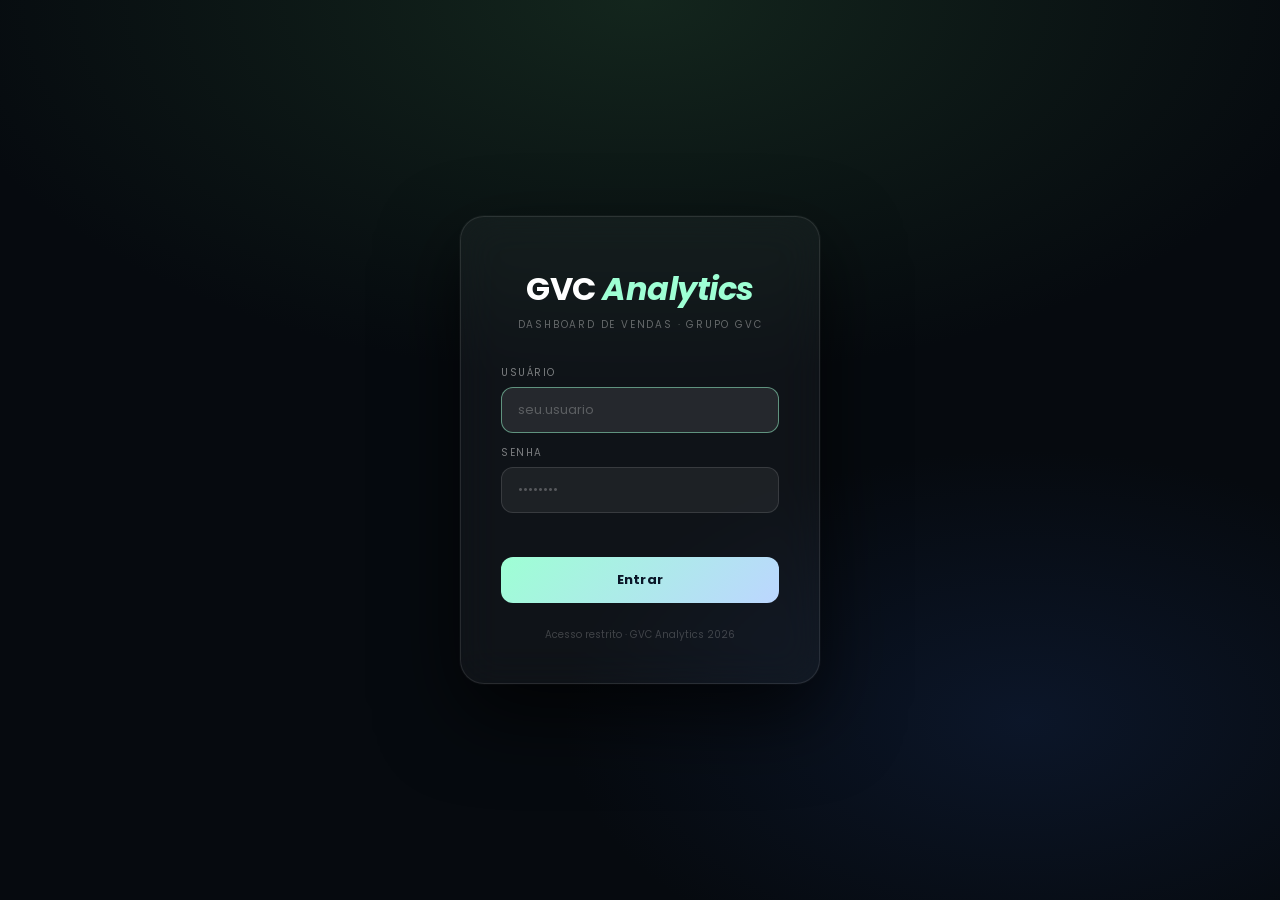
==== login.html @ 30fc8714 "correção de pastas" ====
<!doctype html>
<html lang="pt-br">
  <head>
    <meta charset="UTF-8" />
    <meta name="viewport" content="width=device-width, initial-scale=1" />
    <title>GVC Analytics — Login</title>
    <link rel="icon" type="image/png" href="/assets/logo_grupogvc.png" />
    <link
      href="https://fonts.googleapis.com/css2?family=Poppins:wght@300;400;500;600;700&display=swap"
      rel="stylesheet"
    />
    <link rel="stylesheet" href="css/login.css" />
  </head>
  <body>
    <div class="bg"></div>

    <div class="card" id="card">
      <div class="logo">
        <div class="logo-title">GVC <em>Analytics</em></div>
        <div class="logo-sub">Dashboard de Vendas · Grupo GVC</div>
      </div>

      <form id="form-login" onsubmit="return false;">
        <div class="field">
          <label for="inp-user">Usuário</label>
          <input
            id="inp-user"
            type="text"
            placeholder="seu.usuario"
            autocomplete="username"
            autofocus
          />
        </div>
        <div class="field">
          <label for="inp-pass">Senha</label>
          <input
            id="inp-pass"
            type="password"
            placeholder="••••••••"
            autocomplete="current-password"
            onkeydown="if (event.key === 'Enter') submitLogin();"
          />
        </div>

        <div class="error-msg" id="err-msg"></div>

        <button class="btn-login" id="btn-login" onclick="submitLogin()">
          Entrar
        </button>
      </form>

      <div class="footer-note">Acesso restrito · GVC Analytics 2026</div>
    </div>

    <script src="js/login.js"></script>
  </body>
</html>
---- css/login.css ----
*,
*::before,
*::after {
  box-sizing: border-box;
  margin: 0;
  padding: 0;
}

body {
  font-family: "Poppins", sans-serif;
  background: #060a0f;
  min-height: 100vh;
  display: flex;
  align-items: center;
  justify-content: center;
  overflow: hidden;
}

/* Fundo animado igual ao dashboard */
.bg {
  position: fixed;
  inset: 0;
  z-index: 0;
  background:
    radial-gradient(
      ellipse 80% 60% at 50% 0%,
      rgba(30, 60, 40, 0.55) 0%,
      transparent 70%
    ),
    radial-gradient(
      ellipse 60% 50% at 80% 80%,
      rgba(20, 40, 80, 0.4) 0%,
      transparent 60%
    ),
    #060a0f;
}

.card {
  position: relative;
  z-index: 1;
  background: rgba(255, 255, 255, 0.04);
  border: 1px solid rgba(255, 255, 255, 0.1);
  border-radius: 24px;
  padding: 48px 40px 40px;
  width: 360px;
  box-shadow:
    0 32px 80px rgba(0, 0, 0, 0.7),
    0 0 0 1px rgba(255, 255, 255, 0.04);
  backdrop-filter: blur(20px);
}

.logo {
  text-align: center;
  margin-bottom: 32px;
}
.logo-title {
  font-size: 32px;
  font-weight: 700;
  color: #fff;
  letter-spacing: -0.5px;
}
.logo-title em {
  font-style: italic;
  color: #9effd4;
}
.logo-sub {
  font-size: 10px;
  color: rgba(255, 255, 255, 0.35);
  letter-spacing: 0.18em;
  text-transform: uppercase;
  margin-top: 4px;
}

.field {
  margin-bottom: 12px;
}
.field label {
  display: block;
  font-size: 10px;
  color: rgba(255, 255, 255, 0.45);
  text-transform: uppercase;
  letter-spacing: 0.15em;
  margin-bottom: 6px;
}
.field input {
  width: 100%;
  background: rgba(255, 255, 255, 0.06);
  border: 1px solid rgba(255, 255, 255, 0.12);
  border-radius: 12px;
  color: #fff;
  padding: 12px 16px;
  font-size: 13px;
  font-family: inherit;
  outline: none;
  transition:
    border-color 0.2s,
    background 0.2s;
}
.field input:focus {
  border-color: rgba(158, 255, 212, 0.5);
  background: rgba(255, 255, 255, 0.09);
}
.field input::placeholder {
  color: rgba(255, 255, 255, 0.25);
}

.error-msg {
  min-height: 20px;
  font-size: 11px;
  color: #ff9eb2;
  text-align: center;
  margin: 8px 0 4px;
  transition: opacity 0.3s;
}

.btn-login {
  width: 100%;
  padding: 13px;
  background: linear-gradient(135deg, #9effd4 0%, #bcd6ff 100%);
  border: none;
  border-radius: 12px;
  color: #0a1628;
  font-weight: 700;
  font-size: 13px;
  font-family: inherit;
  cursor: pointer;
  transition:
    opacity 0.2s,
    transform 0.15s;
  margin-top: 8px;
  letter-spacing: 0.02em;
}
.btn-login:hover {
  opacity: 0.92;
  transform: translateY(-1px);
}
.btn-login:active {
  transform: translateY(0);
}
.btn-login:disabled {
  opacity: 0.5;
  cursor: not-allowed;
  transform: none;
}

.footer-note {
  text-align: center;
  font-size: 10px;
  color: rgba(255, 255, 255, 0.2);
  margin-top: 24px;
}

/* Shake animation no erro */
@keyframes shake {
  0%,
  100% {
    transform: translateX(0);
  }
  20%,
  60% {
    transform: translateX(-6px);
  }
  40%,
  80% {
    transform: translateX(6px);
  }
}
.shake {
  animation: shake 0.4s ease;
}
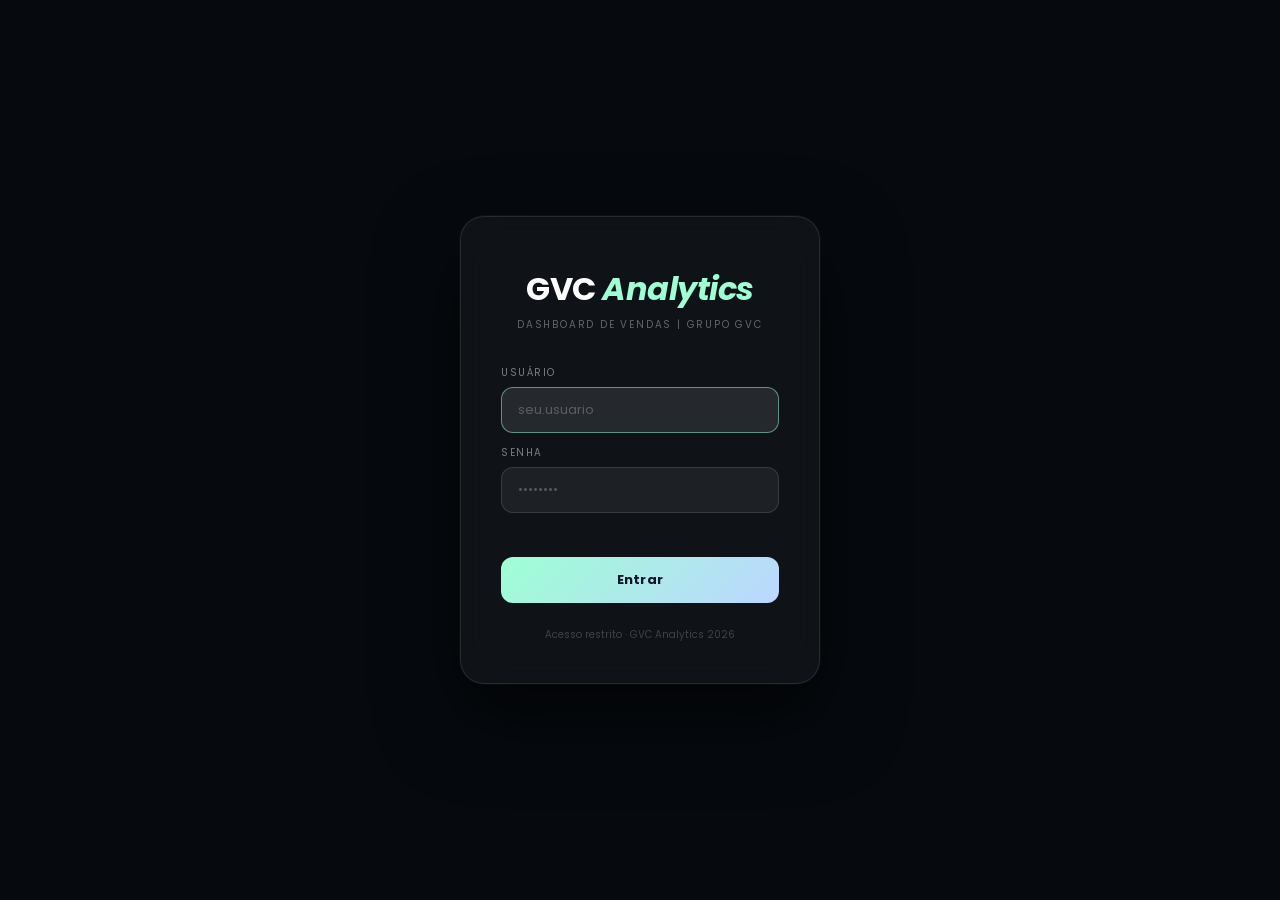
==== commit 0255dbfc: "correção dos filtros da data" ====
--- a/login.html
+++ b/login.html
@@ -3,21 +3,20 @@
   <head>
     <meta charset="UTF-8" />
     <meta name="viewport" content="width=device-width, initial-scale=1" />
-    <title>GVC Analytics — Login</title>
-    <link rel="icon" type="image/png" href="/assets/logo_grupogvc.png" />
+    <title>GVC Analytics | Login</title>
+    <link rel="icon" type="image/png" href="assets/logos/logo_grupogvc_white.ico" />
     <link
       href="https://fonts.googleapis.com/css2?family=Poppins:wght@300;400;500;600;700&display=swap"
       rel="stylesheet"
     />
     <link rel="stylesheet" href="css/login.css" />
+    <link rel="stylesheet" href="css/login-responsivo.css" />
   </head>
   <body>
-    <div class="bg"></div>
-
     <div class="card" id="card">
       <div class="logo">
         <div class="logo-title">GVC <em>Analytics</em></div>
-        <div class="logo-sub">Dashboard de Vendas · Grupo GVC</div>
+        <div class="logo-sub">Dashboard de Vendas | Grupo GVC</div>
       </div>
 
       <form id="form-login" onsubmit="return false;">
--- a/css/login-responsivo.css
+++ b/css/login-responsivo.css
@@ -0,0 +1,57 @@
+/* ==========================================================
+   GVC Analytics — login-responsivo.css
+   Responsividade da página de login
+   ========================================================== */
+
+/* ══════════════════════════════════════════════════════════
+   TABLET ≤768px
+   ══════════════════════════════════════════════════════════ */
+@media (max-width: 768px) {
+  body {
+    align-items: flex-start;
+    padding: 40px 16px;
+    overflow-y: auto;
+  }
+  .card {
+    width: 100%;
+    max-width: 400px;
+    margin: 0 auto;
+    padding: 36px 28px 32px;
+  }
+}
+
+/* ══════════════════════════════════════════════════════════
+   MOBILE ≤480px
+   ══════════════════════════════════════════════════════════ */
+@media (max-width: 480px) {
+  body {
+    padding: 24px 12px;
+  }
+  .card {
+    padding: 28px 20px 24px;
+    border-radius: 18px;
+  }
+  .logo-title {
+    font-size: 26px;
+  }
+  .field input {
+    padding: 10px 14px;
+    font-size: 14px;
+  }
+  .btn-login {
+    padding: 12px;
+    font-size: 14px;
+  }
+}
+
+/* ══════════════════════════════════════════════════════════
+   MOBILE PEQUENO ≤360px
+   ══════════════════════════════════════════════════════════ */
+@media (max-width: 360px) {
+  .card {
+    padding: 24px 16px 20px;
+  }
+  .logo-title {
+    font-size: 22px;
+  }
+}
